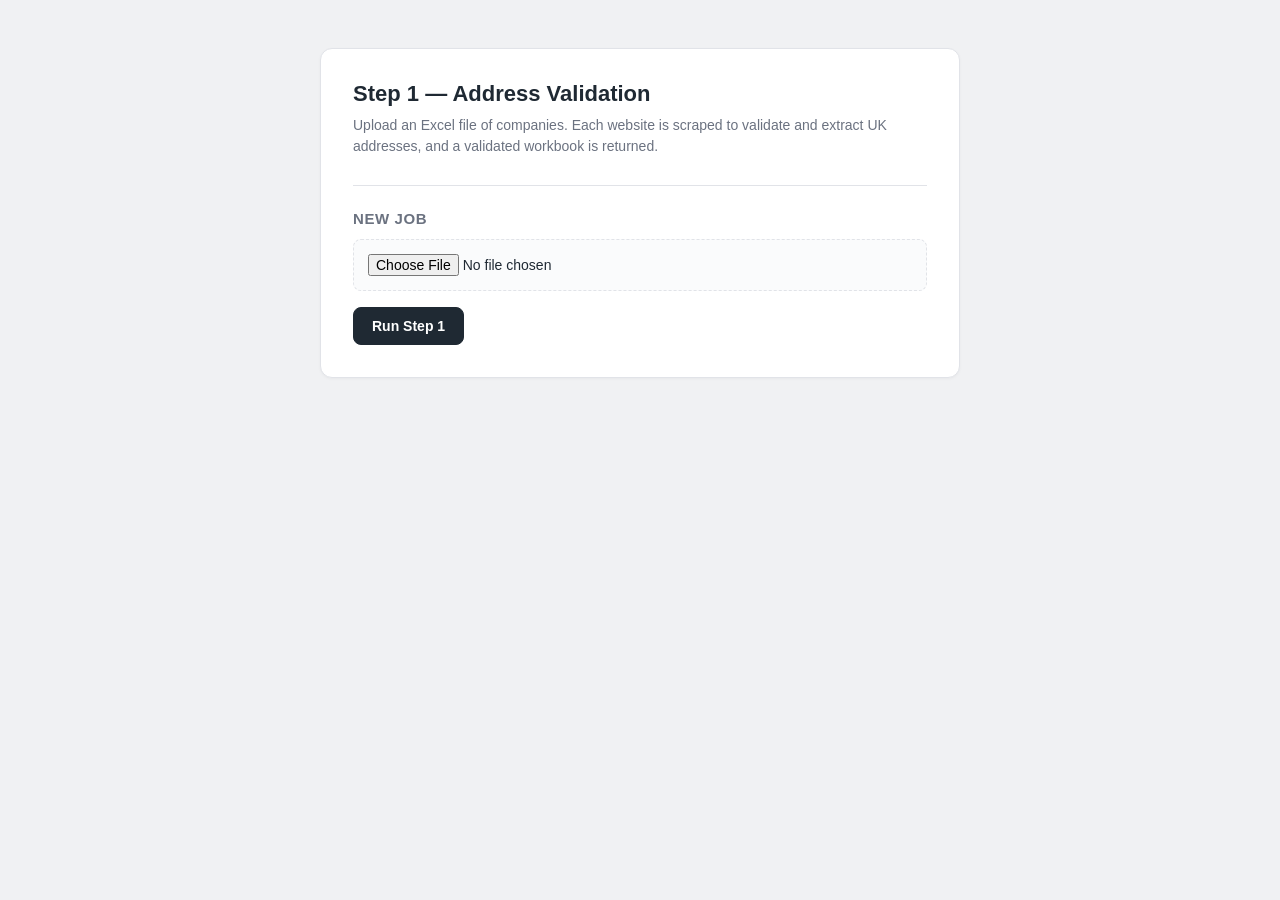
==== frontend/index.html @ 20bd6448 "step 4 complete and working" ====
<!DOCTYPE html>
<html lang="en">
<head>
  <meta charset="UTF-8" />
  <meta name="viewport" content="width=device-width, initial-scale=1.0" />
  <title>Step 1 — Address Validation</title>
  <link rel="stylesheet" href="style.css" />
</head>
<body>
  <main class="card">
    <header>
      <h1>Step 1 — Address Validation</h1>
      <p class="subtitle">
        Upload an Excel file of companies. Each website is scraped to validate
        and extract UK addresses, and a validated workbook is returned.
      </p>
    </header>

    <!-- Resumable (interrupted) jobs -->
    <section id="resume-section" class="hidden">
      <h2>Resumable jobs</h2>
      <div id="resume-list"></div>
    </section>

    <!-- New upload -->
    <section id="upload-section">
      <h2>New job</h2>
      <label class="file-field">
        <input type="file" id="file-input" accept=".xlsx" />
      </label>
      <button id="run-btn" type="button">Run Step 1</button>
      <p id="upload-error" class="error hidden"></p>
    </section>

    <!-- Active job status -->
    <section id="status-section" class="hidden">
      <h2>Job status</h2>
      <div class="job-id-row">
        <span class="label">Job ID:</span>
        <code id="job-id"></code>
      </div>
      <div id="status-row" class="status-row">
        <span id="spinner" class="spinner hidden"></span>
        <span id="status-badge" class="badge"></span>
        <span id="status-message" class="status-message"></span>
      </div>
      <p id="job-error" class="error hidden"></p>
      <a id="download-btn" class="download-btn hidden" href="#">Download Output</a>
      <div id="summary-card" class="summary-card hidden"></div>
    </section>
  </main>

  <script src="app.js"></script>
</body>
</html>
---- frontend/style.css ----
:root {
  --bg: #f0f1f3;
  --card: #ffffff;
  --border: #e1e3e8;
  --text: #1f2933;
  --muted: #6b7280;
  --green: #1a7f37;
  --green-bg: #e6f4ea;
  --red: #b91c1c;
  --red-bg: #fdecea;
  --amber: #b45309;
  --amber-bg: #fef3e2;
}

* { box-sizing: border-box; }

body {
  margin: 0;
  min-height: 100vh;
  background: var(--bg);
  color: var(--text);
  font-family: -apple-system, BlinkMacSystemFont, "Segoe UI", Roboto, Helvetica, Arial, sans-serif;
  display: flex;
  justify-content: center;
  align-items: flex-start;
  padding: 48px 16px;
}

.card {
  background: var(--card);
  width: 100%;
  max-width: 640px;
  border: 1px solid var(--border);
  border-radius: 12px;
  padding: 32px;
  box-shadow: 0 1px 3px rgba(0, 0, 0, 0.04);
}

h1 {
  font-size: 22px;
  margin: 0 0 8px;
}

h2 {
  font-size: 15px;
  text-transform: uppercase;
  letter-spacing: 0.04em;
  color: var(--muted);
  margin: 0 0 12px;
}

.subtitle {
  color: var(--muted);
  font-size: 14px;
  line-height: 1.5;
  margin: 0 0 8px;
}

section {
  margin-top: 28px;
  padding-top: 24px;
  border-top: 1px solid var(--border);
}

header { border: none; }

.file-field { display: block; margin-bottom: 16px; }

input[type="file"] {
  width: 100%;
  padding: 14px;
  border: 1px dashed var(--border);
  border-radius: 8px;
  background: #fafbfc;
  font-size: 14px;
}

button,
.download-btn {
  display: inline-block;
  font-size: 14px;
  font-weight: 600;
  padding: 10px 18px;
  border-radius: 8px;
  border: 1px solid var(--text);
  background: var(--text);
  color: #fff;
  cursor: pointer;
  text-decoration: none;
}

button:disabled {
  opacity: 0.5;
  cursor: not-allowed;
}

.download-btn {
  margin-top: 16px;
  border-color: var(--green);
  background: var(--green);
}

/* Resumable job cards */
.resume-card {
  display: flex;
  align-items: center;
  justify-content: space-between;
  gap: 12px;
  border: 1px solid var(--border);
  border-radius: 8px;
  padding: 12px 14px;
  margin-bottom: 10px;
}

.resume-card .meta { font-size: 13px; }
.resume-card .meta code { font-size: 12px; color: var(--muted); }

.resume-card button {
  padding: 6px 14px;
  background: var(--amber);
  border-color: var(--amber);
}

/* Status */
.job-id-row { font-size: 14px; margin-bottom: 14px; }
.job-id-row .label { color: var(--muted); margin-right: 6px; }
.job-id-row code {
  background: #f3f4f6;
  padding: 2px 6px;
  border-radius: 4px;
  font-size: 13px;
}

.status-row { display: flex; align-items: center; gap: 10px; }

.badge {
  font-size: 12px;
  font-weight: 700;
  text-transform: uppercase;
  letter-spacing: 0.03em;
  padding: 3px 10px;
  border-radius: 999px;
}
.badge.complete { color: var(--green); background: var(--green-bg); }
.badge.error    { color: var(--red);   background: var(--red-bg); }
.badge.running,
.badge.queued   { color: var(--amber); background: var(--amber-bg); }
.badge.interrupted { color: var(--amber); background: var(--amber-bg); }

.status-message { font-size: 14px; color: var(--muted); }

.error {
  color: var(--red);
  font-size: 14px;
  margin-top: 12px;
  white-space: pre-wrap;
}

/* Summary card */
.summary-card {
  margin-top: 20px;
  border: 1px solid var(--border);
  border-radius: 8px;
  padding: 16px 18px;
  background: #fafbfc;
}

.summary-card h3 {
  font-size: 13px;
  text-transform: uppercase;
  letter-spacing: 0.04em;
  color: var(--muted);
  margin: 0 0 8px;
}

.summary-card h3:not(:first-child) {
  margin-top: 18px;
}

.summary-table {
  width: 100%;
  border-collapse: collapse;
  font-size: 14px;
}

.summary-table td {
  padding: 5px 0;
  border-bottom: 1px solid var(--border);
}

.summary-table td:last-child {
  text-align: right;
  font-variant-numeric: tabular-nums;
}

.summary-table tr:last-child td {
  border-bottom: none;
}

.summary-table .total-row td {
  font-weight: 700;
  border-top: 2px solid var(--border);
}

.hidden { display: none !important; }

/* Spinner */
.spinner {
  width: 16px;
  height: 16px;
  border: 2px solid var(--amber-bg);
  border-top-color: var(--amber);
  border-radius: 50%;
  animation: spin 0.8s linear infinite;
}

@keyframes spin {
  to { transform: rotate(360deg); }
}
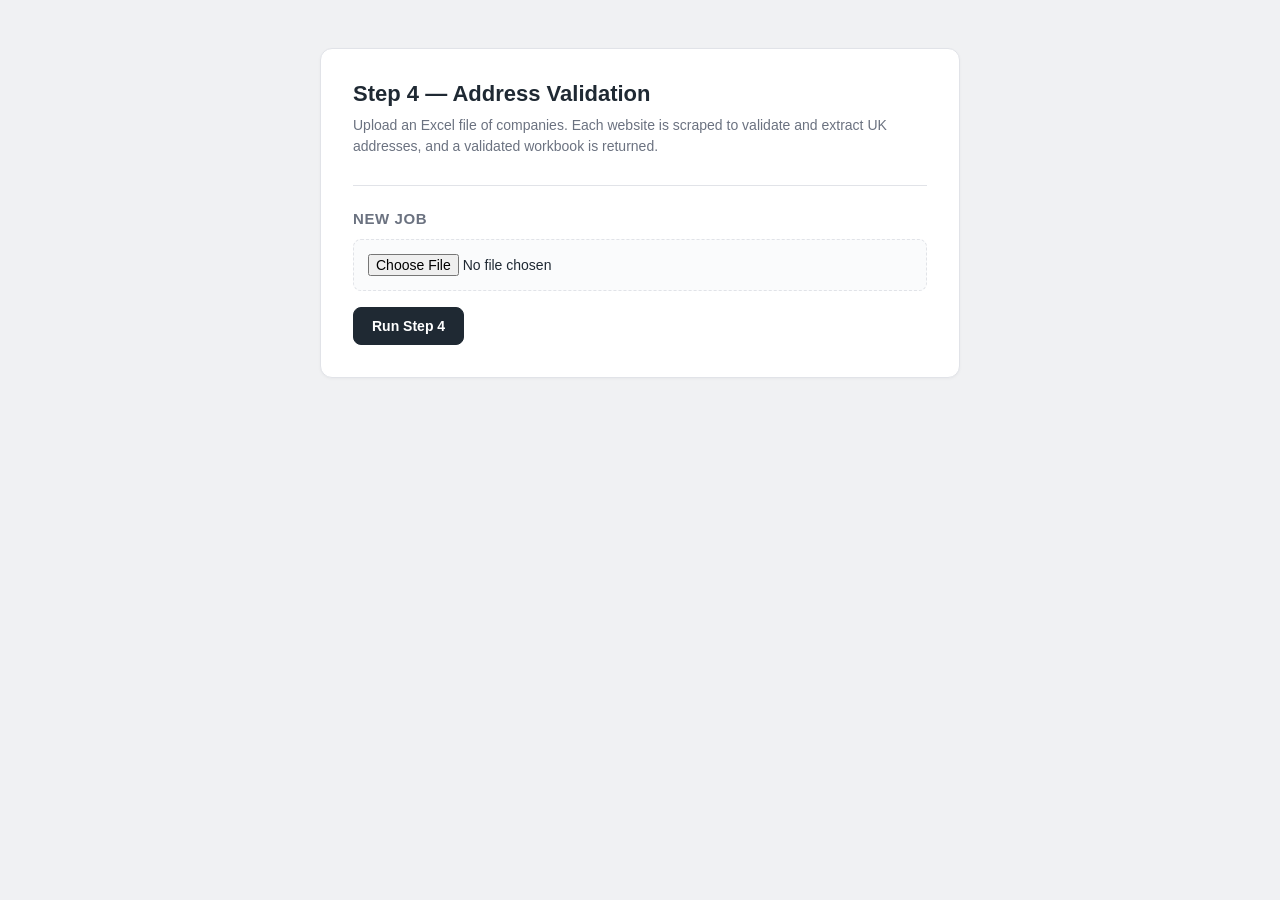
==== commit 27c067ef: "minor naming fixes to step 4" ====
--- a/frontend/index.html
+++ b/frontend/index.html
@@ -3,13 +3,13 @@
 <head>
   <meta charset="UTF-8" />
   <meta name="viewport" content="width=device-width, initial-scale=1.0" />
-  <title>Step 1 — Address Validation</title>
+  <title>Step 4 — Address Validation</title>
   <link rel="stylesheet" href="style.css" />
 </head>
 <body>
   <main class="card">
     <header>
-      <h1>Step 1 — Address Validation</h1>
+      <h1>Step 4 — Address Validation</h1>
       <p class="subtitle">
         Upload an Excel file of companies. Each website is scraped to validate
         and extract UK addresses, and a validated workbook is returned.
@@ -28,7 +28,7 @@
       <label class="file-field">
         <input type="file" id="file-input" accept=".xlsx" />
       </label>
-      <button id="run-btn" type="button">Run Step 1</button>
+      <button id="run-btn" type="button">Run Step 4</button>
       <p id="upload-error" class="error hidden"></p>
     </section>
 
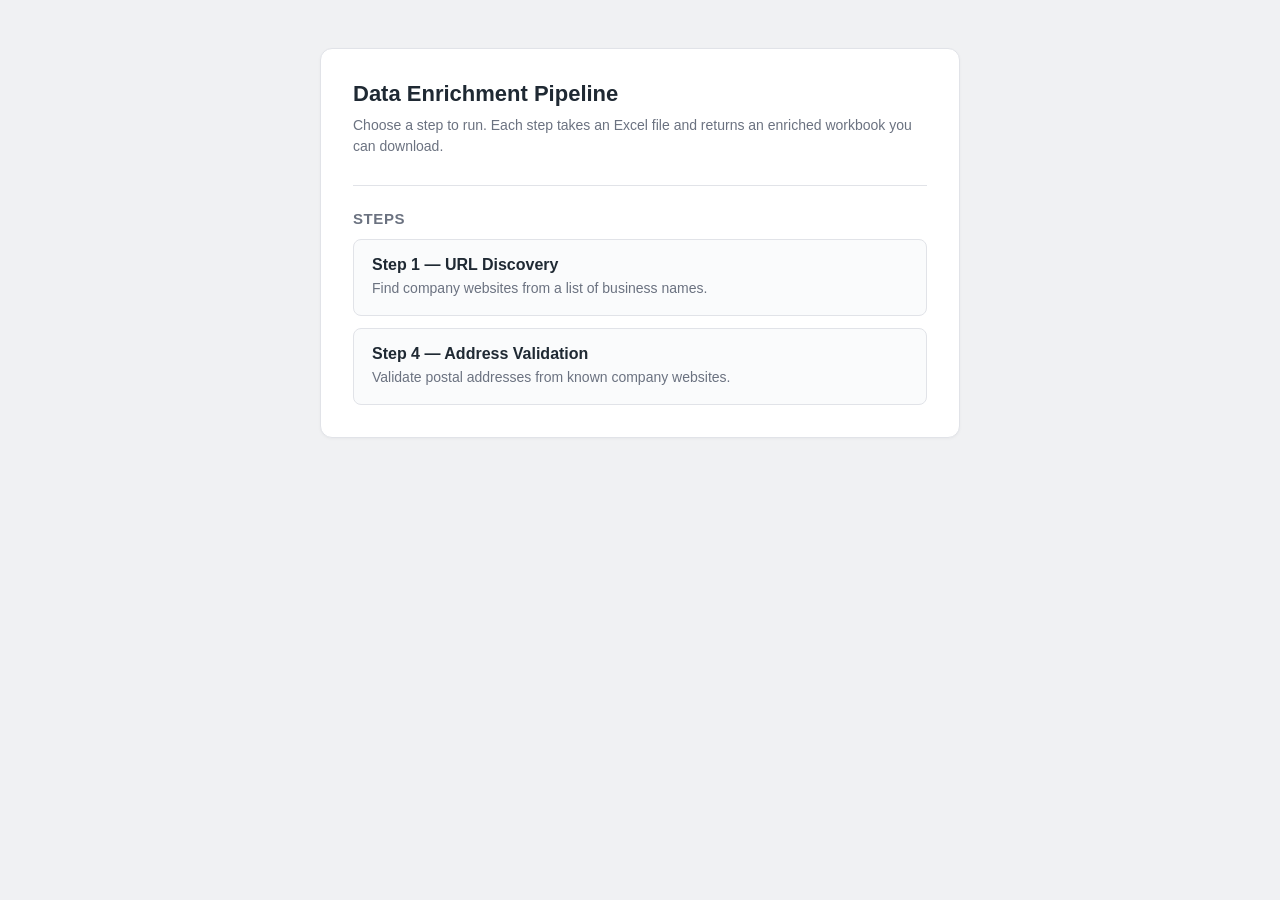
==== commit 56207ede: "Added Step 1 URL Finder" ====
--- a/frontend/index.html
+++ b/frontend/index.html
@@ -3,53 +3,56 @@
 <head>
   <meta charset="UTF-8" />
   <meta name="viewport" content="width=device-width, initial-scale=1.0" />
-  <title>Step 4 — Address Validation</title>
+  <title>Data Enrichment Pipeline</title>
   <link rel="stylesheet" href="style.css" />
+  <style>
+    /* Hub-specific styles (style.css is shared and left untouched). */
+    .step-list { display: flex; flex-direction: column; gap: 12px; }
+    .step-card {
+      display: block;
+      border: 1px solid var(--border);
+      border-radius: 8px;
+      padding: 16px 18px;
+      text-decoration: none;
+      color: var(--text);
+      background: #fafbfc;
+      transition: border-color 0.15s, box-shadow 0.15s;
+    }
+    .step-card:hover {
+      border-color: var(--text);
+      box-shadow: 0 1px 3px rgba(0, 0, 0, 0.06);
+    }
+    .step-card-title { font-size: 16px; font-weight: 600; margin-bottom: 4px; }
+    .step-card-desc { font-size: 14px; color: var(--muted); margin: 0; line-height: 1.5; }
+  </style>
 </head>
 <body>
   <main class="card">
     <header>
-      <h1>Step 4 — Address Validation</h1>
+      <h1>Data Enrichment Pipeline</h1>
       <p class="subtitle">
-        Upload an Excel file of companies. Each website is scraped to validate
-        and extract UK addresses, and a validated workbook is returned.
+        Choose a step to run. Each step takes an Excel file and returns an
+        enriched workbook you can download.
       </p>
     </header>
 
-    <!-- Resumable (interrupted) jobs -->
-    <section id="resume-section" class="hidden">
-      <h2>Resumable jobs</h2>
-      <div id="resume-list"></div>
-    </section>
-
-    <!-- New upload -->
-    <section id="upload-section">
-      <h2>New job</h2>
-      <label class="file-field">
-        <input type="file" id="file-input" accept=".xlsx" />
-      </label>
-      <button id="run-btn" type="button">Run Step 4</button>
-      <p id="upload-error" class="error hidden"></p>
-    </section>
-
-    <!-- Active job status -->
-    <section id="status-section" class="hidden">
-      <h2>Job status</h2>
-      <div class="job-id-row">
-        <span class="label">Job ID:</span>
-        <code id="job-id"></code>
+    <section id="steps-section">
+      <h2>Steps</h2>
+      <div class="step-list">
+        <a class="step-card" href="step1.html">
+          <div class="step-card-title">Step 1 — URL Discovery</div>
+          <p class="step-card-desc">
+            Find company websites from a list of business names.
+          </p>
+        </a>
+        <a class="step-card" href="step4.html">
+          <div class="step-card-title">Step 4 — Address Validation</div>
+          <p class="step-card-desc">
+            Validate postal addresses from known company websites.
+          </p>
+        </a>
       </div>
-      <div id="status-row" class="status-row">
-        <span id="spinner" class="spinner hidden"></span>
-        <span id="status-badge" class="badge"></span>
-        <span id="status-message" class="status-message"></span>
-      </div>
-      <p id="job-error" class="error hidden"></p>
-      <a id="download-btn" class="download-btn hidden" href="#">Download Output</a>
-      <div id="summary-card" class="summary-card hidden"></div>
     </section>
   </main>
-
-  <script src="app.js"></script>
 </body>
 </html>
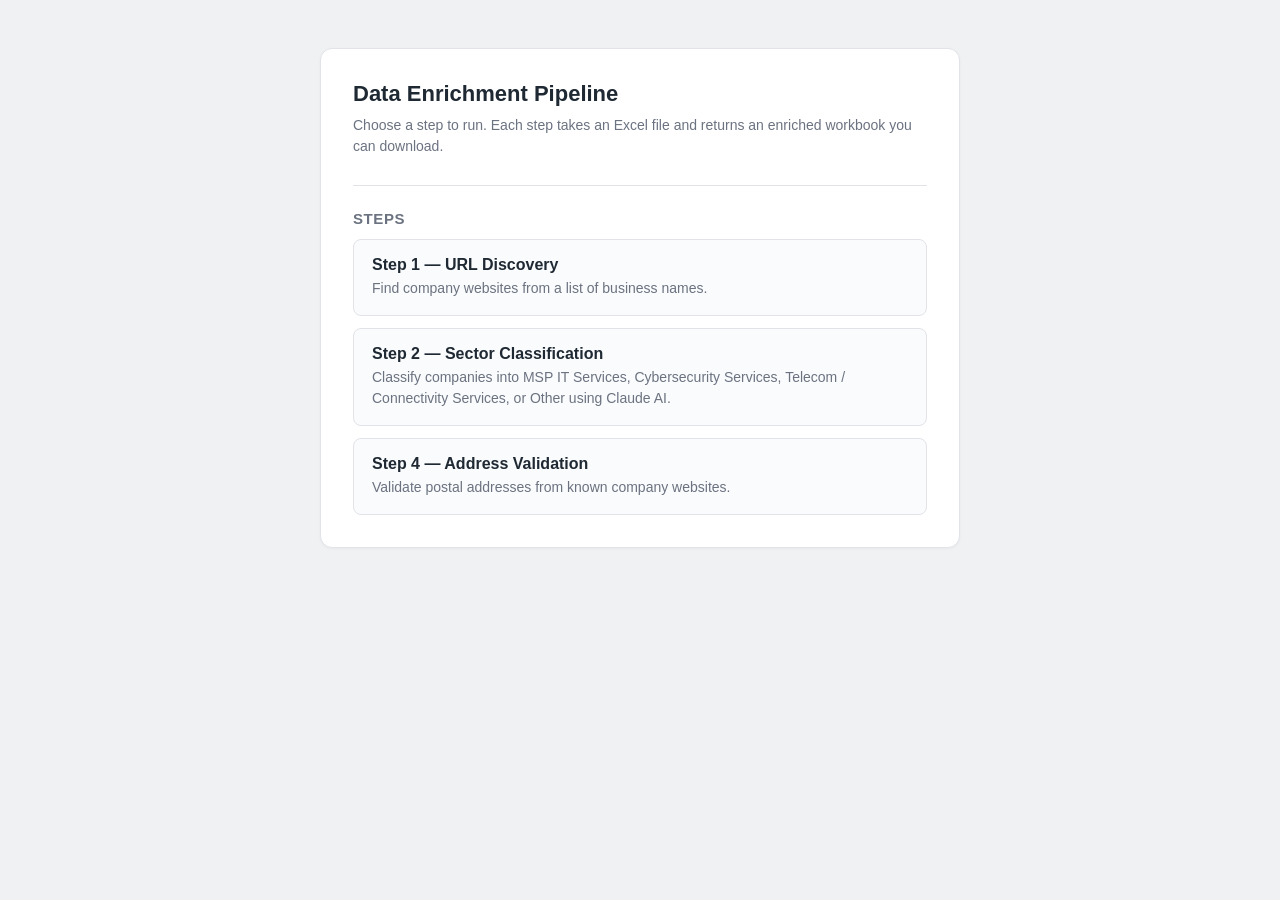
==== commit f9e4fb1b: "add step 2 sector classification, updated gitignore and readme" ====
--- a/frontend/index.html
+++ b/frontend/index.html
@@ -45,6 +45,13 @@
             Find company websites from a list of business names.
           </p>
         </a>
+        <a class="step-card" href="step2.html">
+          <div class="step-card-title">Step 2 — Sector Classification</div>
+          <p class="step-card-desc">
+            Classify companies into MSP IT Services, Cybersecurity Services,
+            Telecom / Connectivity Services, or Other using Claude AI.
+          </p>
+        </a>
         <a class="step-card" href="step4.html">
           <div class="step-card-title">Step 4 — Address Validation</div>
           <p class="step-card-desc">
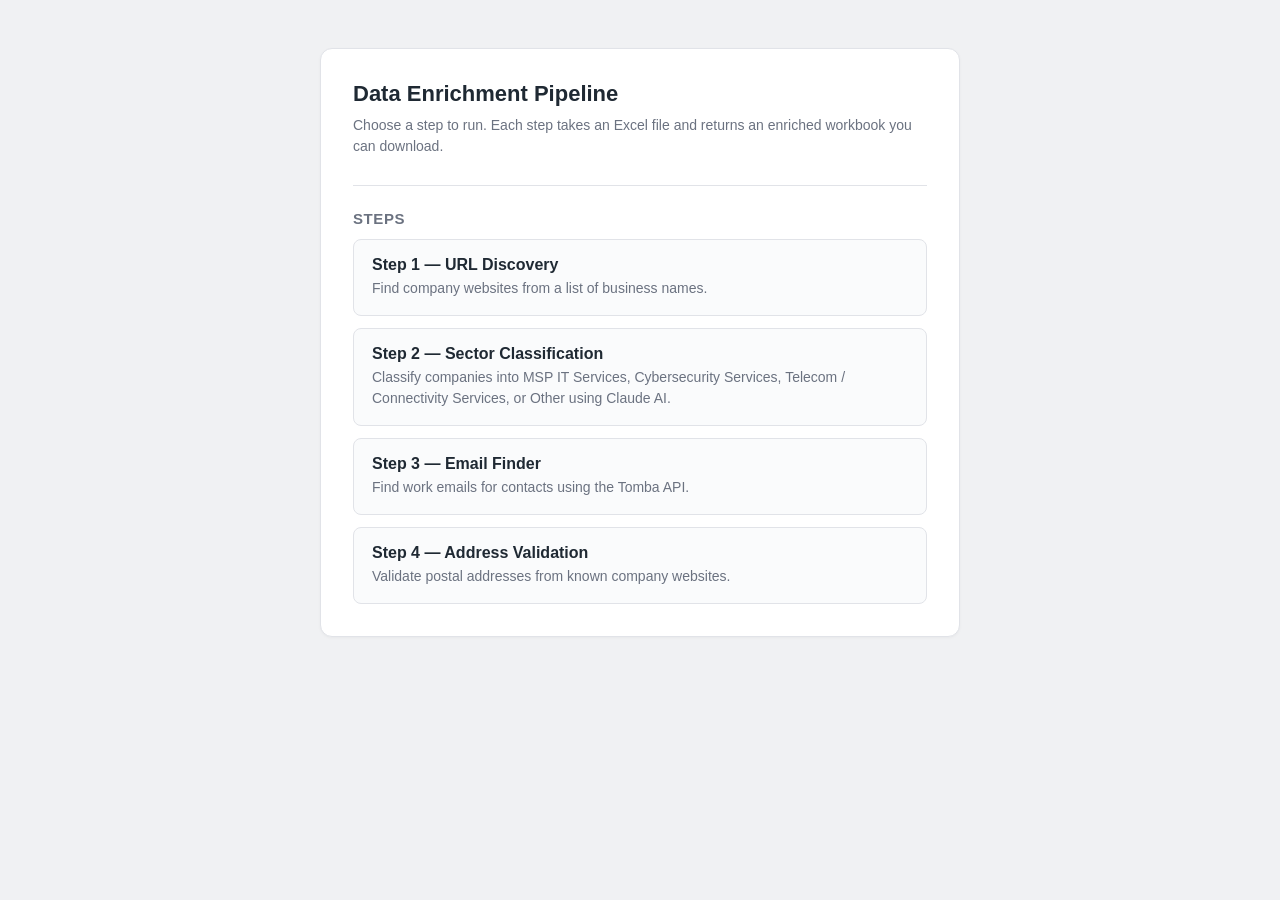
==== commit 9ad94487: "Added Step 3 and updated frontend with infrastructural changes" ====
--- a/frontend/index.html
+++ b/frontend/index.html
@@ -52,6 +52,12 @@
             Telecom / Connectivity Services, or Other using Claude AI.
           </p>
         </a>
+        <a class="step-card" href="step3.html">
+          <div class="step-card-title">Step 3 — Email Finder</div>
+          <p class="step-card-desc">
+            Find work emails for contacts using the Tomba API.
+          </p>
+        </a>
         <a class="step-card" href="step4.html">
           <div class="step-card-title">Step 4 — Address Validation</div>
           <p class="step-card-desc">
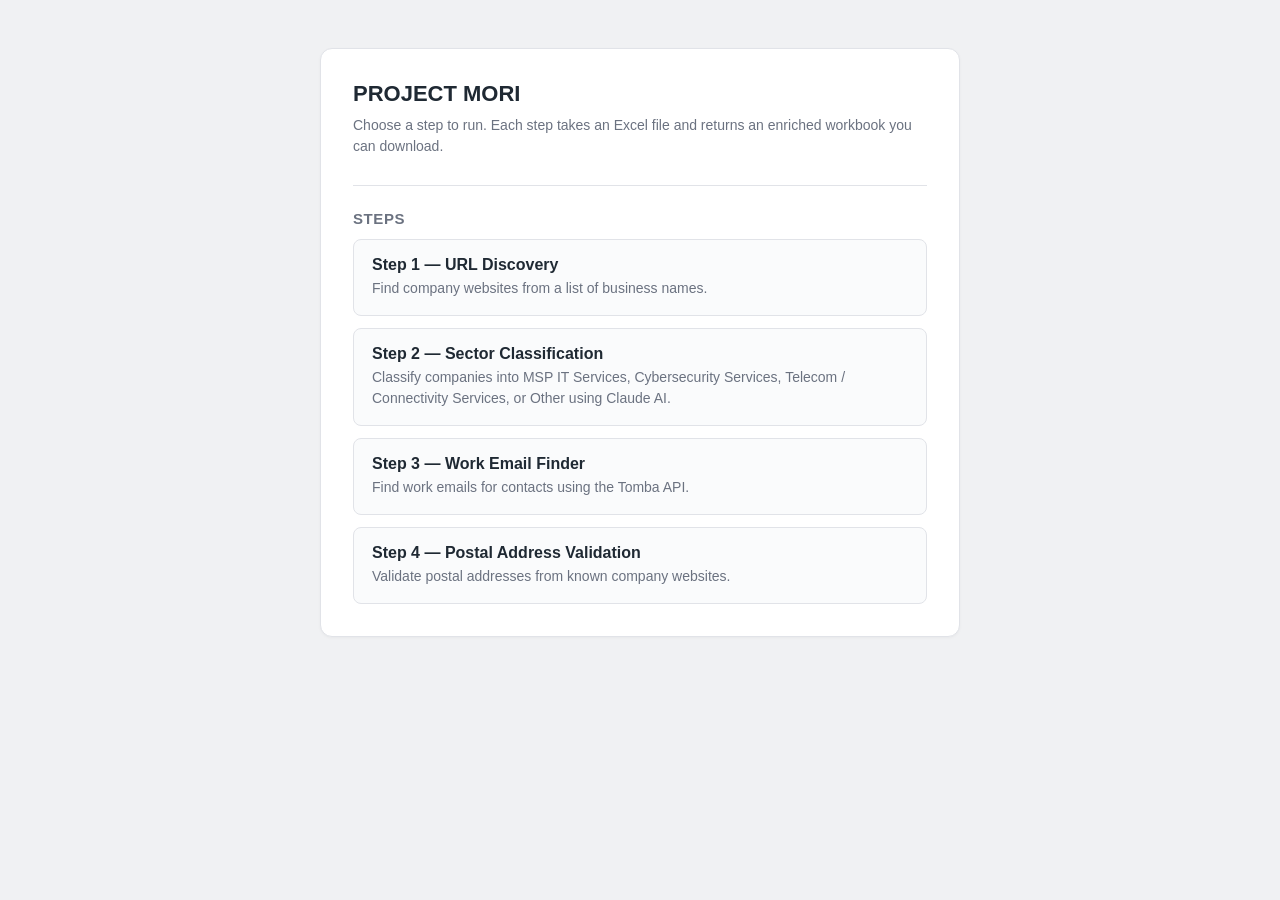
==== commit fd3a4411: "Frontend and backend modified with minor fixes" ====
--- a/frontend/index.html
+++ b/frontend/index.html
@@ -3,7 +3,7 @@
 <head>
   <meta charset="UTF-8" />
   <meta name="viewport" content="width=device-width, initial-scale=1.0" />
-  <title>Data Enrichment Pipeline</title>
+  <title>PROJECT MORI</title>
   <link rel="stylesheet" href="style.css" />
   <style>
     /* Hub-specific styles (style.css is shared and left untouched). */
@@ -29,7 +29,7 @@
 <body>
   <main class="card">
     <header>
-      <h1>Data Enrichment Pipeline</h1>
+      <h1>PROJECT MORI</h1>
       <p class="subtitle">
         Choose a step to run. Each step takes an Excel file and returns an
         enriched workbook you can download.
@@ -53,13 +53,13 @@
           </p>
         </a>
         <a class="step-card" href="step3.html">
-          <div class="step-card-title">Step 3 — Email Finder</div>
+          <div class="step-card-title">Step 3 — Work Email Finder</div>
           <p class="step-card-desc">
             Find work emails for contacts using the Tomba API.
           </p>
         </a>
         <a class="step-card" href="step4.html">
-          <div class="step-card-title">Step 4 — Address Validation</div>
+          <div class="step-card-title">Step 4 — Postal Address Validation</div>
           <p class="step-card-desc">
             Validate postal addresses from known company websites.
           </p>
